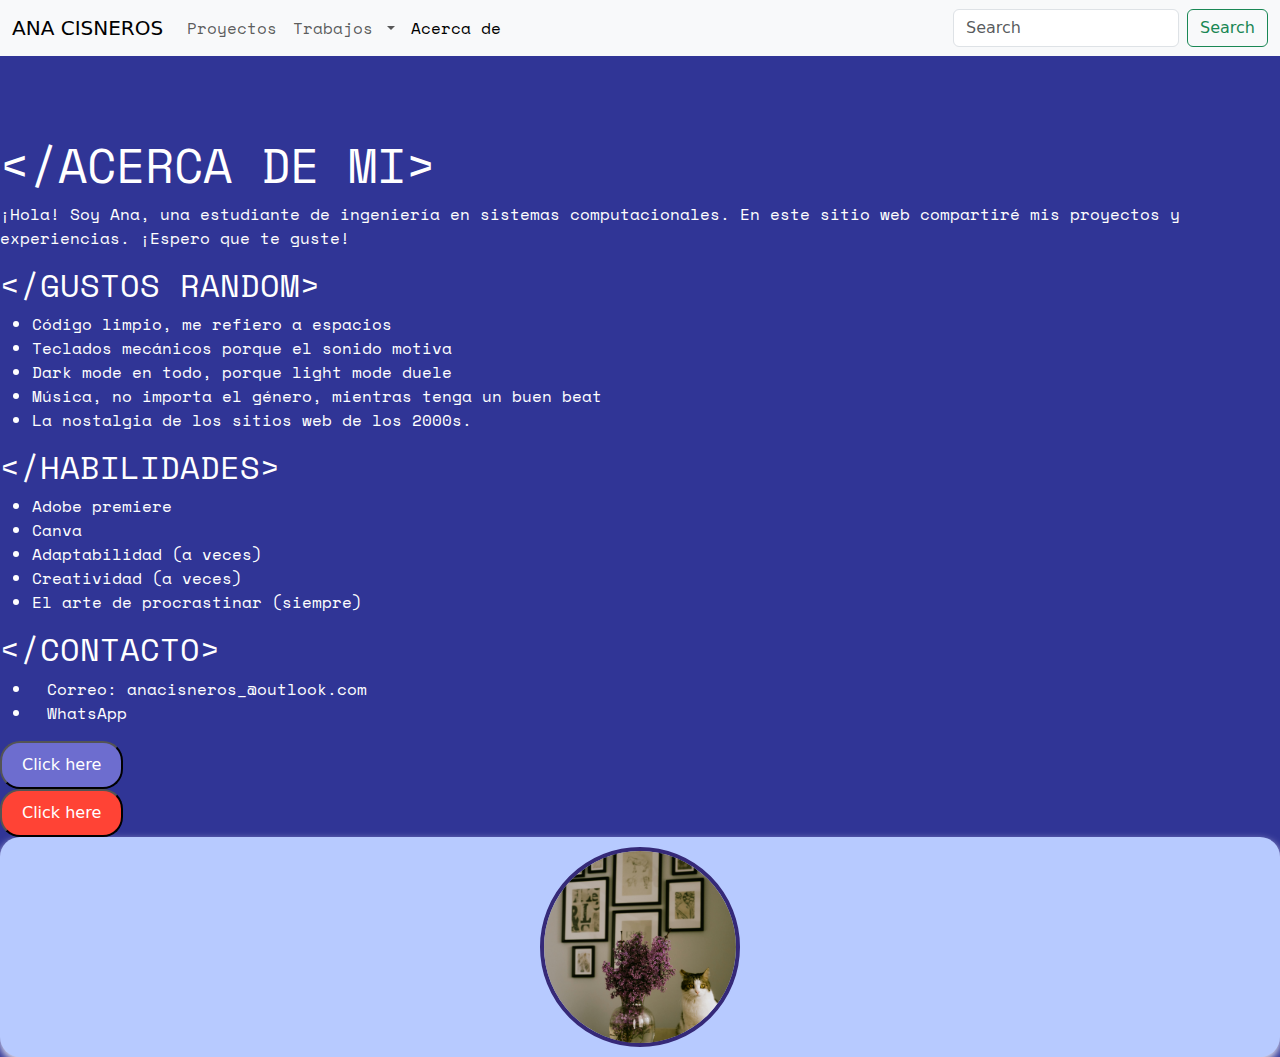
==== index.html @ f2e943ec "nav tab" ====
<!DOCTYPE html>
<html lang="en">
<head>
    <meta charset="UTF-8">
    <meta name="viewport" content="width=device-width, initial-scale=1.0">
    <link rel="icon" type="image/png" href="img/icon.png">
    <title>Ana's website</title>
    <link href="https://cdn.jsdelivr.net/npm/bootstrap@5.3.3/dist/css/bootstrap.min.css" rel="stylesheet" integrity="sha384-QWTKZyjpPEjISv5WaRU9OFeRpok6YctnYmDr5pNlyT2bRjXh0JMhjY6hW+ALEwIH" crossorigin="anonymous">
    <link rel="stylesheet" href="styles.css">

    <!-- Google Fonts "UnifrakturCook" -->
    <link rel="preconnect" href="https://fonts.googleapis.com">
    <link rel="preconnect" href="https://fonts.gstatic.com" crossorigin>
    <link href="https://fonts.googleapis.com/css2?family=UnifrakturCook:wght@700&display=swap" rel="stylesheet">

    <!-- Google Fonts "Space Mono" -->
    <link rel="preconnect" href="https://fonts.googleapis.com">
    <link rel="preconnect" href="https://fonts.gstatic.com" crossorigin>
    <link href="https://fonts.googleapis.com/css2?family=Space+Mono:ital,wght@0,400;0,700;1,400;1,700&display=swap" rel="stylesheet">

    <style>
        @import url('https://fonts.googleapis.com/css2?family=UnifrakturCook:wght@700&display=swap');
        </style>
</head>
<body>
  <nav class="navbar navbar-expand-lg bg-body-tertiary">
    <div class="container-fluid">
      <a class="navbar-brand" href="#">ANA CISNEROS</a>
      <button class="navbar-toggler" type="button" data-bs-toggle="collapse" data-bs-target="#navbarScroll" aria-controls="navbarScroll" aria-expanded="false" aria-label="Toggle navigation">
        <span class="navbar-toggler-icon"></span>
      </button>
      <div class="collapse navbar-collapse" id="navbarScroll">
        <ul class="navbar-nav me-auto my-2 my-lg-0 navbar-nav-scroll" style="--bs-scroll-height: 100px;">
          <li class="nav-item">
            <a class="nav-link" href="#">Proyectos</a>
          </li>
          <li class="nav-item dropdown">
            <a class="nav-link dropdown-toggle" href="#" role="button" data-bs-toggle="dropdown" aria-expanded="false">
              Trabajos
            </a>
            <ul class="dropdown-menu">
              <li><a class="dropdown-item" href="#">Tarea #1</a></li>
              <li><a class="dropdown-item" href="#">Tarea #2</a></li>
              <li><hr class="dropdown-divider"></li>
              <li><a class="dropdown-item" href="#">Catalogo</a></li>
            </ul>
          </li>
          <li class="nav-item">
            <a class="nav-link active" aria-current="page" href="#">Acerca de</a>
          </li>
          <li class="nav-item">
        </ul>
        <form class="d-flex" role="search">
          <input class="form-control me-2" type="search" placeholder="Search" aria-label="Search">
          <button class="btn btn-outline-success" type="submit">Search</button>
        </form>
      </div>
    </div>
  </nav>

<section class="main"> 
    <h1>&lt;/ACERCA DE MI&gt;</h1>
    <p>¡Hola! Soy Ana, una estudiante de ingeniería en sistemas computacionales. En este sitio web compartiré mis proyectos y experiencias. ¡Espero que te guste!</p>
    <h2>&lt;/GUSTOS RANDOM&gt;</h2>
        <ul>
            <li>Código limpio, me refiero a espacios</li>
            <li>Teclados mecánicos porque el sonido motiva</li>
            <li>Dark mode en todo, porque light mode duele</li>
            <li>Música, no importa el género, mientras tenga un buen beat</li>
            <li>La nostalgia de los sitios web de los 2000s.</li>
        </ul>
    <h2>&lt;/HABILIDADES&gt;</h2>
        <ul>
            <li>Adobe premiere</li>
            <li>Canva</li>
            <li>Adaptabilidad (a veces)</li>
            <li>Creatividad (a veces)</li>
            <li>El arte de procrastinar (siempre)</li>
        </ul>
</section>



    <h2>&lt;/CONTACTO&gt;</h2>
        <ul>
            <li><a href="mailto:anacisneros_@outlook.com" target="_blank" style="color: white; padding: 2px 15px; text-decoration: none; border-radius: 20px;">Correo: anacisneros_@outlook.com</a>
            </li>
            <li><a href="https://wa.me/7034799678/" target="_blank" style="color: white; padding: 2px 15px; text-decoration: none; border-radius: 20px;">
                WhatsApp
            </a>
            </li>
        </ul>
    
        <div>
           <button>Click here</button> 
        </div>
        <div>
            <button class="button-danger">Click here</button> 
         </div>

         <div class="contenedor-imagen">
            <img src="img/cat.jpg" alt="un gato" class="imagen-redonda">
         </div>
         <script src="https://cdn.jsdelivr.net/npm/bootstrap@5.3.3/dist/js/bootstrap.bundle.min.js" integrity="sha384-YvpcrYf0tY3lHB60NNkmXc5s9fDVZLESaAA55NDzOxhy9GkcIdslK1eN7N6jIeHz" crossorigin="anonymous"></script>
</body>
</html>
---- styles.css ----
/* Google Fonts "UnifrakturCook" */
.unifrakturcook-bold {
    font-family: "UnifrakturCook", serif;
    font-weight: 700;
    font-style: normal;
  }
  
  /* Google Fonts "Space Mono" */
  .space-mono-regular {
    font-family: "Space Mono", serif;
    font-weight: 400;
    font-style: normal;
  }
  
  .space-mono-bold {
    font-family: "Space Mono", serif;
    font-weight: 700;
    font-style: normal;
  }
  
  .space-mono-regular-italic {
    font-family: "Space Mono", serif;
    font-weight: 400;
    font-style: italic;
  }
  
  .space-mono-bold-italic {
    font-family: "Space Mono", serif;
    font-weight: 700;
    font-style: italic;
  }

  .main {
    margin-top: 80px;
  }
  
  
  
  body {
    background: #303596;
    color: #fff;
    /*padding: 92px;        dependiendo de la resolucion */
    height: 100vh;        /* A escala de la resolucion */
    /* display: flex; */
    justify-content: center;
    align-items: center;
  }
  
  h1 {
    font-size: 3em;
  }

  p {
    font-size: medium;
  } 

  h1, h2, p, li {
    font-family: "Space Mono", serif;
    color: #fff;
  }

  :hover {
    color: rgb(148, 150, 241);
  }

  /* tag de html */
  button {
    display: inline-block;
    padding: 10px 20px;
    background-color: rgb(109, 109, 207);
    color: white;
    text-align: center;
    text-decoration: none;
    border-radius: 20px;
    transition: background-color 0.3s;
  }

  button:hover {
    background-color: #fff;
    color: black;
  }

  /* dot makes a class */
  .button-danger {
    background-color: rgb(255, 67, 53);
  }

  .button-danger:hover {
    background-color: #fff;
    color: black;
  }

  .imagen-redonda {
    width: 200px;
    height: 200px;
    border-radius: 50%;
    object-fit: cover;
    margin: 10px;
    border: 4px solid #352978;
  }

  .contenedor-imagen {
    text-align: center;
    background-color: rgb(183, 202, 255);
    border-radius: 20px;
    box-shadow: 0 4px 8px rgba(255, 255, 255, 0.9);
  }
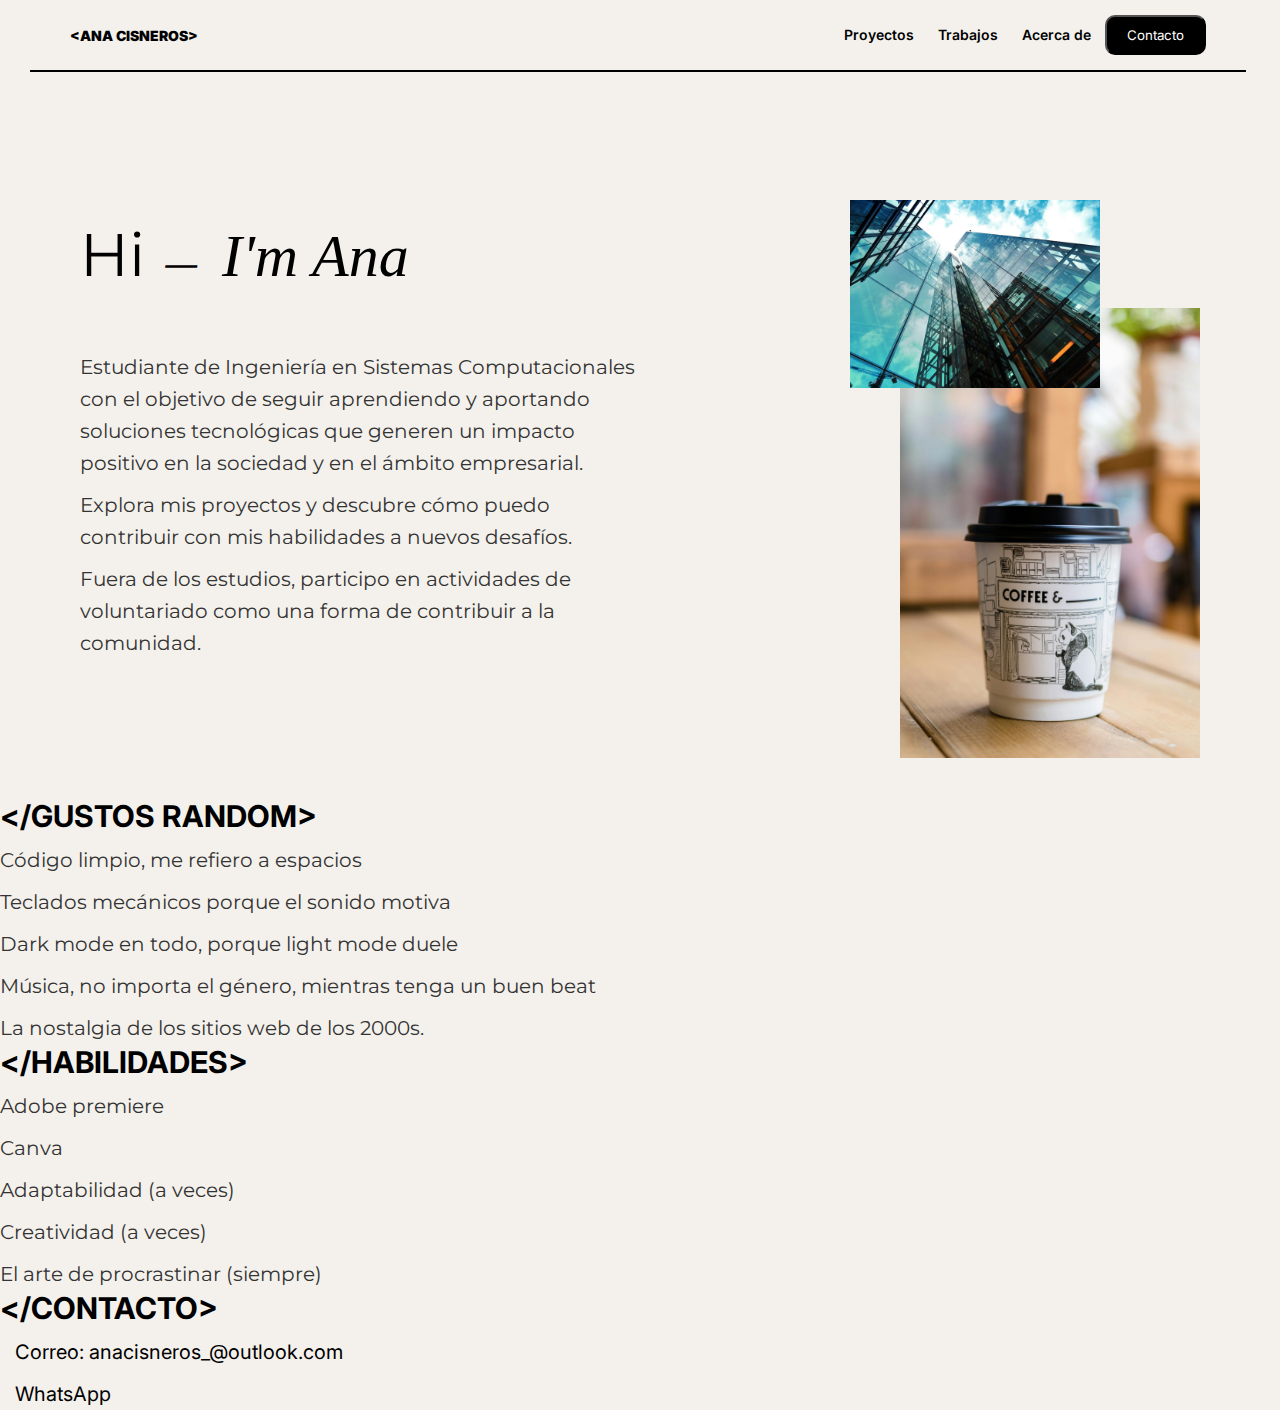
==== commit 27e98054: "design" ====
--- a/index.html
+++ b/index.html
@@ -3,104 +3,90 @@
 <head>
     <meta charset="UTF-8">
     <meta name="viewport" content="width=device-width, initial-scale=1.0">
-    <link rel="icon" type="image/png" href="img/icon.png">
-    <title>Ana's website</title>
-    <link href="https://cdn.jsdelivr.net/npm/bootstrap@5.3.3/dist/css/bootstrap.min.css" rel="stylesheet" integrity="sha384-QWTKZyjpPEjISv5WaRU9OFeRpok6YctnYmDr5pNlyT2bRjXh0JMhjY6hW+ALEwIH" crossorigin="anonymous">
+    <title>Ana Cisneros</title>
     <link rel="stylesheet" href="styles.css">
+    <style>
+@import url('https://fonts.googleapis.com/css2?family=Space+Mono:ital,wght@0,400;0,700;1,400;1,700&family=Stint+Ultra+Condensed&display=swap');
+</style>
+    <link href="https://fonts.googleapis.com/css2?family=Montserrat:wght@300;400;600&display=swap" rel="stylesheet">
+    <link rel="preconnect" href="https://fonts.googleapis.com">
+<link rel="preconnect" href="https://fonts.gstatic.com" crossorigin>
+<link href="https://fonts.googleapis.com/css2?family=Inter:ital,opsz,wght@0,14..32,100..900;1,14..32,100..900&display=swap" rel="stylesheet">
 
-    <!-- Google Fonts "UnifrakturCook" -->
-    <link rel="preconnect" href="https://fonts.googleapis.com">
-    <link rel="preconnect" href="https://fonts.gstatic.com" crossorigin>
-    <link href="https://fonts.googleapis.com/css2?family=UnifrakturCook:wght@700&display=swap" rel="stylesheet">
-
-    <!-- Google Fonts "Space Mono" -->
-    <link rel="preconnect" href="https://fonts.googleapis.com">
-    <link rel="preconnect" href="https://fonts.gstatic.com" crossorigin>
-    <link href="https://fonts.googleapis.com/css2?family=Space+Mono:ital,wght@0,400;0,700;1,400;1,700&display=swap" rel="stylesheet">
-
-    <style>
-        @import url('https://fonts.googleapis.com/css2?family=UnifrakturCook:wght@700&display=swap');
-        </style>
 </head>
 <body>
-  <nav class="navbar navbar-expand-lg bg-body-tertiary">
-    <div class="container-fluid">
-      <a class="navbar-brand" href="#">ANA CISNEROS</a>
-      <button class="navbar-toggler" type="button" data-bs-toggle="collapse" data-bs-target="#navbarScroll" aria-controls="navbarScroll" aria-expanded="false" aria-label="Toggle navigation">
-        <span class="navbar-toggler-icon"></span>
-      </button>
-      <div class="collapse navbar-collapse" id="navbarScroll">
-        <ul class="navbar-nav me-auto my-2 my-lg-0 navbar-nav-scroll" style="--bs-scroll-height: 100px;">
-          <li class="nav-item">
-            <a class="nav-link" href="#">Proyectos</a>
-          </li>
-          <li class="nav-item dropdown">
-            <a class="nav-link dropdown-toggle" href="#" role="button" data-bs-toggle="dropdown" aria-expanded="false">
-              Trabajos
-            </a>
-            <ul class="dropdown-menu">
-              <li><a class="dropdown-item" href="#">Tarea #1</a></li>
-              <li><a class="dropdown-item" href="#">Tarea #2</a></li>
-              <li><hr class="dropdown-divider"></li>
-              <li><a class="dropdown-item" href="#">Catalogo</a></li>
-            </ul>
-          </li>
-          <li class="nav-item">
-            <a class="nav-link active" aria-current="page" href="#">Acerca de</a>
-          </li>
-          <li class="nav-item">
-        </ul>
-        <form class="d-flex" role="search">
-          <input class="form-control me-2" type="search" placeholder="Search" aria-label="Search">
-          <button class="btn btn-outline-success" type="submit">Search</button>
-        </form>
-      </div>
-    </div>
-  </nav>
+    <nav class="navbar">
+        <div class="nav-left">
+          <a href="main.html"><b>&lt;ANA CISNEROS&gt;</b></a>       
+        </div>
+      <!-- <div class="nav-center">
+          <a href="index.html">Null</a>*//
+        </div> -->
+        <div class="nav-right">
+          <a href="first sketch.html" style="padding: 10px;">Proyectos</a>
+          <a href="index.html" style="padding: 10px;">Trabajos</a>
+          <a href="#about" style="padding: 10px;">Acerca de</a>
+          
+          <button href="#contact">Contacto</button> 
 
-<section class="main"> 
-    <h1>&lt;/ACERCA DE MI&gt;</h1>
-    <p>¡Hola! Soy Ana, una estudiante de ingeniería en sistemas computacionales. En este sitio web compartiré mis proyectos y experiencias. ¡Espero que te guste!</p>
-    <h2>&lt;/GUSTOS RANDOM&gt;</h2>
-        <ul>
-            <li>Código limpio, me refiero a espacios</li>
-            <li>Teclados mecánicos porque el sonido motiva</li>
-            <li>Dark mode en todo, porque light mode duele</li>
-            <li>Música, no importa el género, mientras tenga un buen beat</li>
-            <li>La nostalgia de los sitios web de los 2000s.</li>
-        </ul>
-    <h2>&lt;/HABILIDADES&gt;</h2>
-        <ul>
-            <li>Adobe premiere</li>
-            <li>Canva</li>
-            <li>Adaptabilidad (a veces)</li>
-            <li>Creatividad (a veces)</li>
-            <li>El arte de procrastinar (siempre)</li>
-        </ul>
+        </div>
+    </nav>
+
+    <section class="hero" id="about">
+        <div class="text-content">
+            <div class="title-container">
+                <h2>Hi</h2>
+                <h1><span class="separator">—</span> I'm Ana</h1>
+            </div>
+            <p>Estudiante de Ingeniería en Sistemas Computacionales con el objetivo de seguir aprendiendo y aportando soluciones tecnológicas que generen un impacto positivo en la sociedad y en el ámbito empresarial.</p>
+            <p>Explora mis proyectos y descubre cómo puedo contribuir con mis habilidades a nuevos desafíos.</p>
+            <p>Fuera de los estudios, participo en actividades de voluntariado como una forma de contribuir a la comunidad.</p>
+        </div>
+        <div class="image-content">
+            <img src="img/work.jpg" alt="Working on a laptop" class="small-img">
+            <img src="img/coffee.jpg" alt="Walking in front of striped wall" class="large-img">
+        </div>
+    </section>
+
+    <section class="main"> 
+    <h3>&lt;/GUSTOS RANDOM&gt;</h3>
+          <ul>
+              <li>Código limpio, me refiero a espacios</li>
+              <li>Teclados mecánicos porque el sonido motiva</li>
+              <li>Dark mode en todo, porque light mode duele</li>
+              <li>Música, no importa el género, mientras tenga un buen beat</li>
+              <li>La nostalgia de los sitios web de los 2000s.</li>
+          </ul>
+      <h3>&lt;/HABILIDADES&gt;</h3>
+          <ul>
+              <li>Adobe premiere</li>
+              <li>Canva</li>
+              <li>Adaptabilidad (a veces)</li>
+              <li>Creatividad (a veces)</li>
+              <li>El arte de procrastinar (siempre)</li>
+          </ul>
+  </section>
+
+  <section id="tarea #1">
+    
+  </section>
+
+  <section id="tarea #2">
+
+  </section>
+
+<section id="contact">
+  <h3>&lt;/CONTACTO&gt;</h3>
+  <ul>
+      <li><a href="mailto:anacisneros_@outlook.com" target="_blank" style="color: rgb(0, 0, 0); padding: 2px 15px; text-decoration: none; border-radius: 20px;">Correo: anacisneros_@outlook.com</a>
+      </li>
+      <li><a href="https://wa.me/7034799678/" target="_blank" style="color: rgb(0, 0, 0); padding: 2px 15px; text-decoration: none; border-radius: 20px;">
+          WhatsApp
+      </a>
+      </li>
+  </ul>
 </section>
 
 
-
-    <h2>&lt;/CONTACTO&gt;</h2>
-        <ul>
-            <li><a href="mailto:anacisneros_@outlook.com" target="_blank" style="color: white; padding: 2px 15px; text-decoration: none; border-radius: 20px;">Correo: anacisneros_@outlook.com</a>
-            </li>
-            <li><a href="https://wa.me/7034799678/" target="_blank" style="color: white; padding: 2px 15px; text-decoration: none; border-radius: 20px;">
-                WhatsApp
-            </a>
-            </li>
-        </ul>
-    
-        <div>
-           <button>Click here</button> 
-        </div>
-        <div>
-            <button class="button-danger">Click here</button> 
-         </div>
-
-         <div class="contenedor-imagen">
-            <img src="img/cat.jpg" alt="un gato" class="imagen-redonda">
-         </div>
-         <script src="https://cdn.jsdelivr.net/npm/bootstrap@5.3.3/dist/js/bootstrap.bundle.min.js" integrity="sha384-YvpcrYf0tY3lHB60NNkmXc5s9fDVZLESaAA55NDzOxhy9GkcIdslK1eN7N6jIeHz" crossorigin="anonymous"></script>
 </body>
 </html>--- a/styles.css
+++ b/styles.css
@@ -1,107 +1,208 @@
-/* Google Fonts "UnifrakturCook" */
-.unifrakturcook-bold {
-    font-family: "UnifrakturCook", serif;
-    font-weight: 700;
-    font-style: normal;
+.space-mono-regular {
+  font-family: "Space Mono", monospace;
+  font-weight: 400;
+  font-style: normal;
+}
+
+.space-mono-bold {
+  font-family: "Space Mono", monospace;
+  font-weight: 700;
+  font-style: normal;
+}
+
+.space-mono-regular-italic {
+  font-family: "Space Mono", monospace;
+  font-weight: 400;
+  font-style: italic;
+}
+
+.space-mono-bold-italic {
+  font-family: "Space Mono", monospace;
+  font-weight: 700;
+  font-style: italic;
+}
+.stint-ultra-condensed-regular {
+  font-family: "Stint Ultra Condensed", serif;
+  font-weight: 400;
+  font-style: normal;
+}
+
+
+.montserrat-regular{
+  font-family: "Montserrat", sans-serif;
+  font-optical-sizing: auto;
+  font-style: normal;
+}
+
+
+.inter {
+  font-family: "Inter", sans-serif;
+  font-optical-sizing: auto;
+  font-weight: 100;
+  font-style: normal;
+}
+
+/* Reset styles */
+* {
+  margin: 0;
+  padding: 0;
+  box-sizing: border-box;
+  font-family: "Inter", sans-serif;
+}
+
+body{
+  background-color: #f4f1ec;
+}
+
+/* Navbar */
+.navbar {
+  position: fixed;
+  top: 0;
+  width: 95%;
+  background-color: #f4f1ec;
+  display: flex;
+  justify-content: space-between;
+  align-items: center;
+  padding: 15px 40px;
+  border-bottom: 2px solid #000000;
+  font-size: 14px;
+  font-weight: 600;
+  z-index: 100;
+  margin-left: 30px;
+}
+
+.navbar a {
+  text-decoration: none; /* Removes underline */
+  color: black; /* Ensures text is black */
+  font-weight: 600; /* Makes it bold */
+}
+
+/* Change color on hover (except for ANA CISNEROS) */
+.navbar a:not(.nav-center a):hover {
+  color: gray;
+}
+
+/* Hero Section */
+.hero {
+  display: flex;
+  justify-content: space-between;
+  align-items: center;
+  padding: 120px 40px 40px;
+  max-width: 1200px;
+  margin: 0 auto;
+}
+
+/* Text Content */
+.text-content {
+  width: 50%;
+}
+
+.title-container {
+  display: flex;
+  align-items: baseline; /* Aligns text properly */
+  gap: 10px; /* Adjusts space between "Hi" and the rest */
+}
+
+  /* tag de html */
+button {
+  display: inline-block;
+  padding: 10px 20px;
+  background-color: rgb(0, 0, 0);
+  color: white;
+  text-align: center;
+  text-decoration: none;
+  transition: background-color 0.3s;
+  border-radius: 10px;
+}
+
+button:hover {
+  background-color: #fff;
+  color: black;
+}
+
+h1 {
+  font-size: 60px;
+  font-weight: 400;
+  margin-bottom: 50px;
+  font-family: 'times new roman';
+  font-style: italic;
+}
+h2 {
+  font-family: 'montserrat';
+  font-weight: 400;
+  font-size: 60px;
+}
+
+h3 {
+  font-family: "Inter", sans-serif;
+  font-size: 30px;
+}
+
+.separator {
+  font-size: 32px;
+  margin: 0 10px;
+  font-weight: 400;
+}
+
+li {
+  font-family: "Inter", sans-serif;
+}
+
+p, li {
+  font-size: 20px;
+  font-family: 'montserrat';
+  line-height: 1.6;
+  color: #333;
+  font-weight: 400;
+  margin-top: 10px;
+}
+
+/* Image Content */
+.image-content {
+  width: 50%;
+  display: flex;
+  flex-direction: column;
+  align-items: flex-end; /* Align images to the right */
+  position: relative; /* Needed for precise positioning */
+}
+
+/* Small Image - Adjust Lower */
+.small-img {
+  width: 250px;
+  height: auto;
+  position: relative;
+  top: 80px; /* Push image down */
+  left: -100px; /* Adjust horizontal alignment if needed */
+}
+
+/* Large Image */
+.large-img {
+  width: 300px;
+  height: auto;
+}
+
+
+
+
+/* Responsive Design */
+@media (max-width: 900px) {
+  .hero {
+      flex-direction: column;
+      text-align: center;
+      padding: 100px 20px;
   }
   
-  /* Google Fonts "Space Mono" */
-  .space-mono-regular {
-    font-family: "Space Mono", serif;
-    font-weight: 400;
-    font-style: normal;
-  }
-  
-  .space-mono-bold {
-    font-family: "Space Mono", serif;
-    font-weight: 700;
-    font-style: normal;
-  }
-  
-  .space-mono-regular-italic {
-    font-family: "Space Mono", serif;
-    font-weight: 400;
-    font-style: italic;
-  }
-  
-  .space-mono-bold-italic {
-    font-family: "Space Mono", serif;
-    font-weight: 700;
-    font-style: italic;
-  }
-
-  .main {
-    margin-top: 80px;
-  }
-  
-  
-  
-  body {
-    background: #303596;
-    color: #fff;
-    /*padding: 92px;        dependiendo de la resolucion */
-    height: 100vh;        /* A escala de la resolucion */
-    /* display: flex; */
-    justify-content: center;
-    align-items: center;
-  }
-  
-  h1 {
-    font-size: 3em;
-  }
-
-  p {
-    font-size: medium;
-  } 
-
-  h1, h2, p, li {
-    font-family: "Space Mono", serif;
-    color: #fff;
-  }
-
-  :hover {
-    color: rgb(148, 150, 241);
-  }
-
-  /* tag de html */
-  button {
-    display: inline-block;
-    padding: 10px 20px;
-    background-color: rgb(109, 109, 207);
-    color: white;
-    text-align: center;
-    text-decoration: none;
-    border-radius: 20px;
-    transition: background-color 0.3s;
-  }
-
-  button:hover {
-    background-color: #fff;
-    color: black;
-  }
-
-  /* dot makes a class */
-  .button-danger {
-    background-color: rgb(255, 67, 53);
-  }
-
-  .button-danger:hover {
-    background-color: #fff;
-    color: black;
-  }
-
-  .imagen-redonda {
-    width: 200px;
-    height: 200px;
-    border-radius: 50%;
-    object-fit: cover;
-    margin: 10px;
-    border: 4px solid #352978;
-  }
-
-  .contenedor-imagen {
-    text-align: center;
-    background-color: rgb(183, 202, 255);
-    border-radius: 20px;
-    box-shadow: 0 4px 8px rgba(255, 255, 255, 0.9);
-  }+  .text-content {
+      width: 100%;
+  }
+
+  .image-content {
+      width: 100%;
+      align-items: center;
+      margin-top: 20px;
+  }
+
+  .small-img, .large-img {
+      width: 80%;
+  }
+}
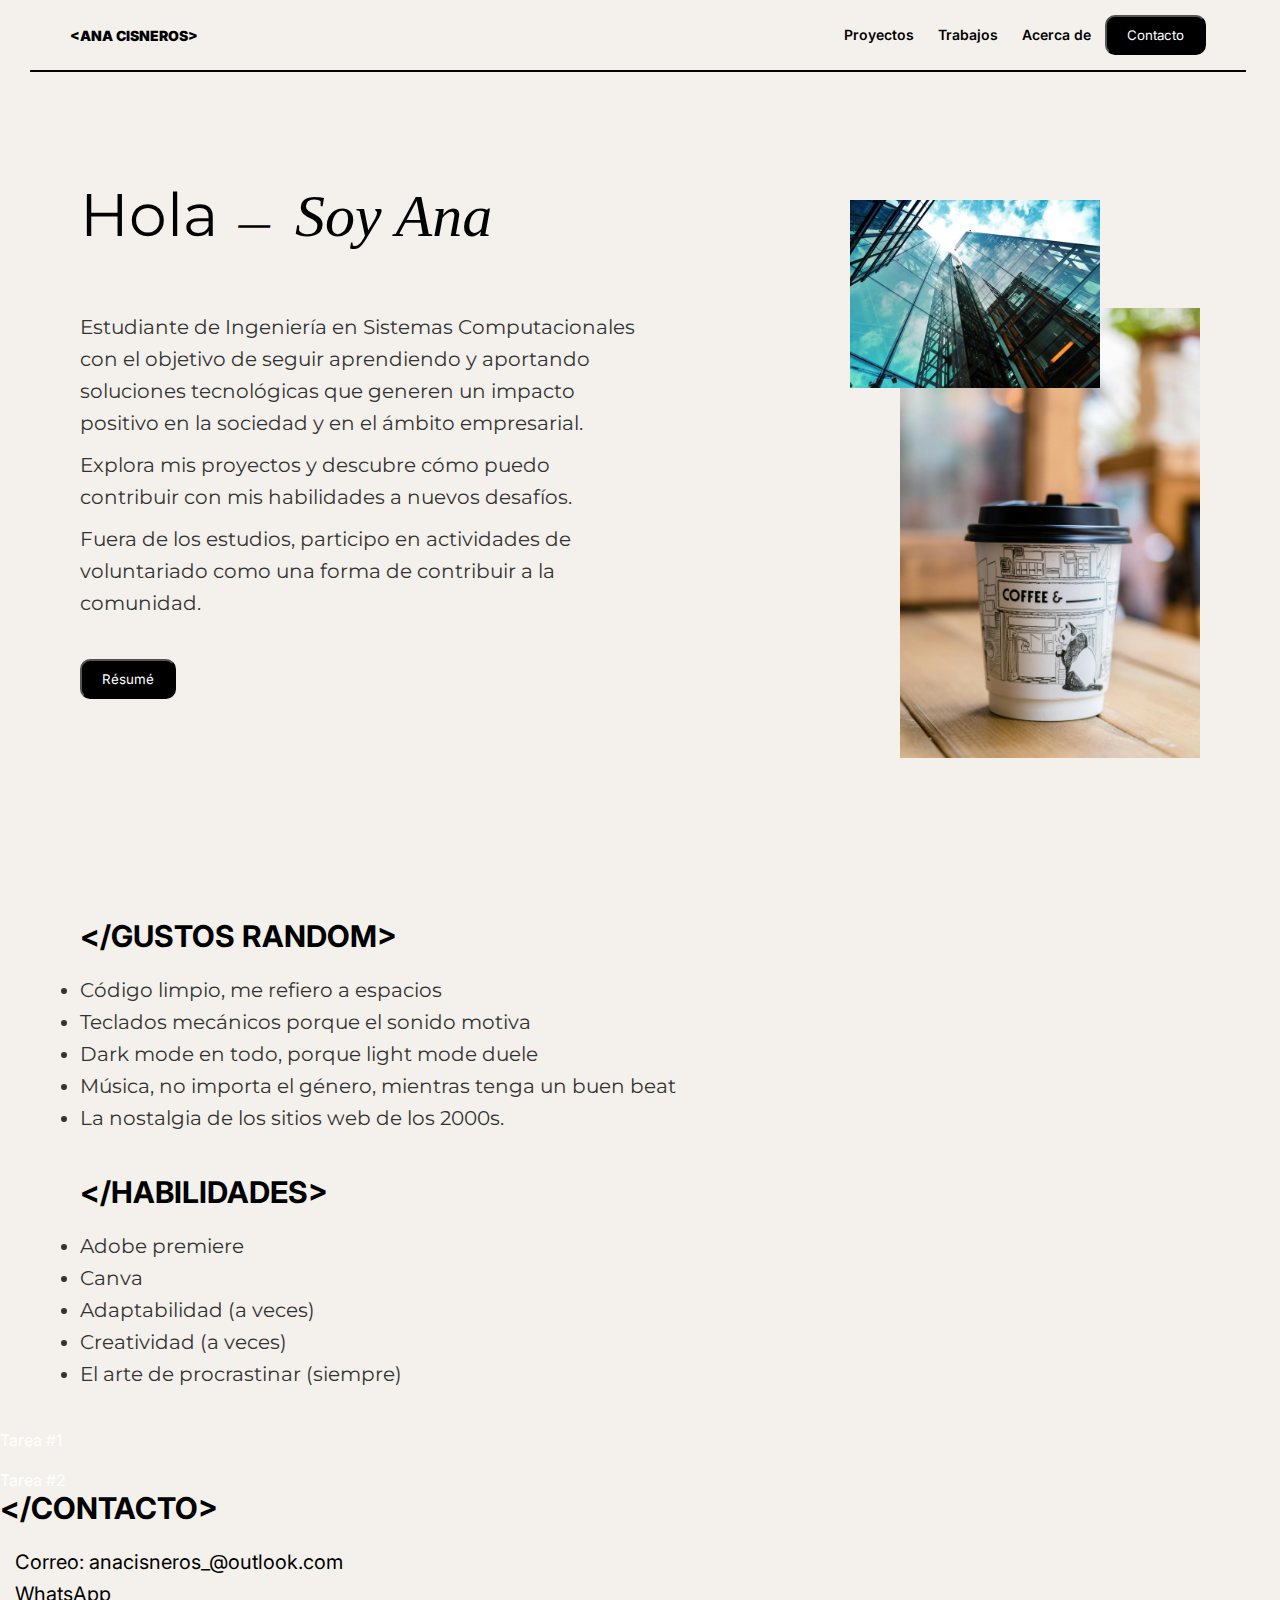
==== commit dc21559e: "Tareas" ====
--- a/index.html
+++ b/index.html
@@ -24,7 +24,7 @@
         </div> -->
         <div class="nav-right">
           <a href="first sketch.html" style="padding: 10px;">Proyectos</a>
-          <a href="index.html" style="padding: 10px;">Trabajos</a>
+          <a href="#tareas" style="padding: 10px;">Trabajos</a>
           <a href="#about" style="padding: 10px;">Acerca de</a>
           
           <button href="#contact">Contacto</button> 
@@ -35,12 +35,14 @@
     <section class="hero" id="about">
         <div class="text-content">
             <div class="title-container">
-                <h2>Hi</h2>
-                <h1><span class="separator">—</span> I'm Ana</h1>
+                <h2>Hola</h2>
+                <h1><span class="separator">—</span> Soy Ana</h1>
             </div>
             <p>Estudiante de Ingeniería en Sistemas Computacionales con el objetivo de seguir aprendiendo y aportando soluciones tecnológicas que generen un impacto positivo en la sociedad y en el ámbito empresarial.</p>
             <p>Explora mis proyectos y descubre cómo puedo contribuir con mis habilidades a nuevos desafíos.</p>
             <p>Fuera de los estudios, participo en actividades de voluntariado como una forma de contribuir a la comunidad.</p>
+            <br> <br />
+            <button> <a href="https://anc60627.github.io/website/Media/Resume%20%20(2).pdf">Résumé</a></button> 
         </div>
         <div class="image-content">
             <img src="img/work.jpg" alt="Working on a laptop" class="small-img">
@@ -48,6 +50,7 @@
         </div>
     </section>
 
+    <section class="hero"> 
     <section class="main"> 
     <h3>&lt;/GUSTOS RANDOM&gt;</h3>
           <ul>
@@ -55,7 +58,8 @@
               <li>Teclados mecánicos porque el sonido motiva</li>
               <li>Dark mode en todo, porque light mode duele</li>
               <li>Música, no importa el género, mientras tenga un buen beat</li>
-              <li>La nostalgia de los sitios web de los 2000s.</li>
+              <li>La nostalgia de los sitios web de los 2000s.</li> 
+              <br> <br />
           </ul>
       <h3>&lt;/HABILIDADES&gt;</h3>
           <ul>
@@ -67,12 +71,13 @@
           </ul>
   </section>
 
-  <section id="tarea #1">
-    
-  </section>
 
-  <section id="tarea #2">
+</section>
 
+  <section id="tareas">
+    <a href="https://docs.google.com/document/d/1o5iojM-wFQ4jNB4eSi4DnwulICziBfr5-D0fS_bfuyY/edit?usp=sharing">Tarea #1</a>
+    <br> <br />
+    <a href="https://docs.google.com/document/d/1o5iojM-wFQ4jNB4eSi4DnwulICziBfr5-D0fS_bfuyY/edit?usp=sharing">Tarea #2</a>
   </section>
 
 <section id="contact">
@@ -88,5 +93,6 @@
 </section>
 
 
+
 </body>
-</html>+</html>
--- a/styles.css
+++ b/styles.css
@@ -50,7 +50,7 @@
   font-family: "Inter", sans-serif;
 }
 
-body{
+body {
   background-color: #f4f1ec;
 }
 
@@ -120,6 +120,12 @@
   color: black;
 }
 
+a, a:visited {
+text-decoration: none;
+color: white;
+}
+
+
 h1 {
   font-size: 60px;
   font-weight: 400;
@@ -127,6 +133,7 @@
   font-family: 'times new roman';
   font-style: italic;
 }
+
 h2 {
   font-family: 'montserrat';
   font-weight: 400;
@@ -136,16 +143,15 @@
 h3 {
   font-family: "Inter", sans-serif;
   font-size: 30px;
+  display: flex;
+  align-items: center;
+  margin-bottom: 20px;
 }
 
 .separator {
   font-size: 32px;
   margin: 0 10px;
   font-weight: 400;
-}
-
-li {
-  font-family: "Inter", sans-serif;
 }
 
 p, li {
@@ -155,6 +161,12 @@
   color: #333;
   font-weight: 400;
   margin-top: 10px;
+}
+
+li {
+  text-decoration: none;
+  align-items: center;
+  margin: 0 auto;
 }
 
 /* Image Content */
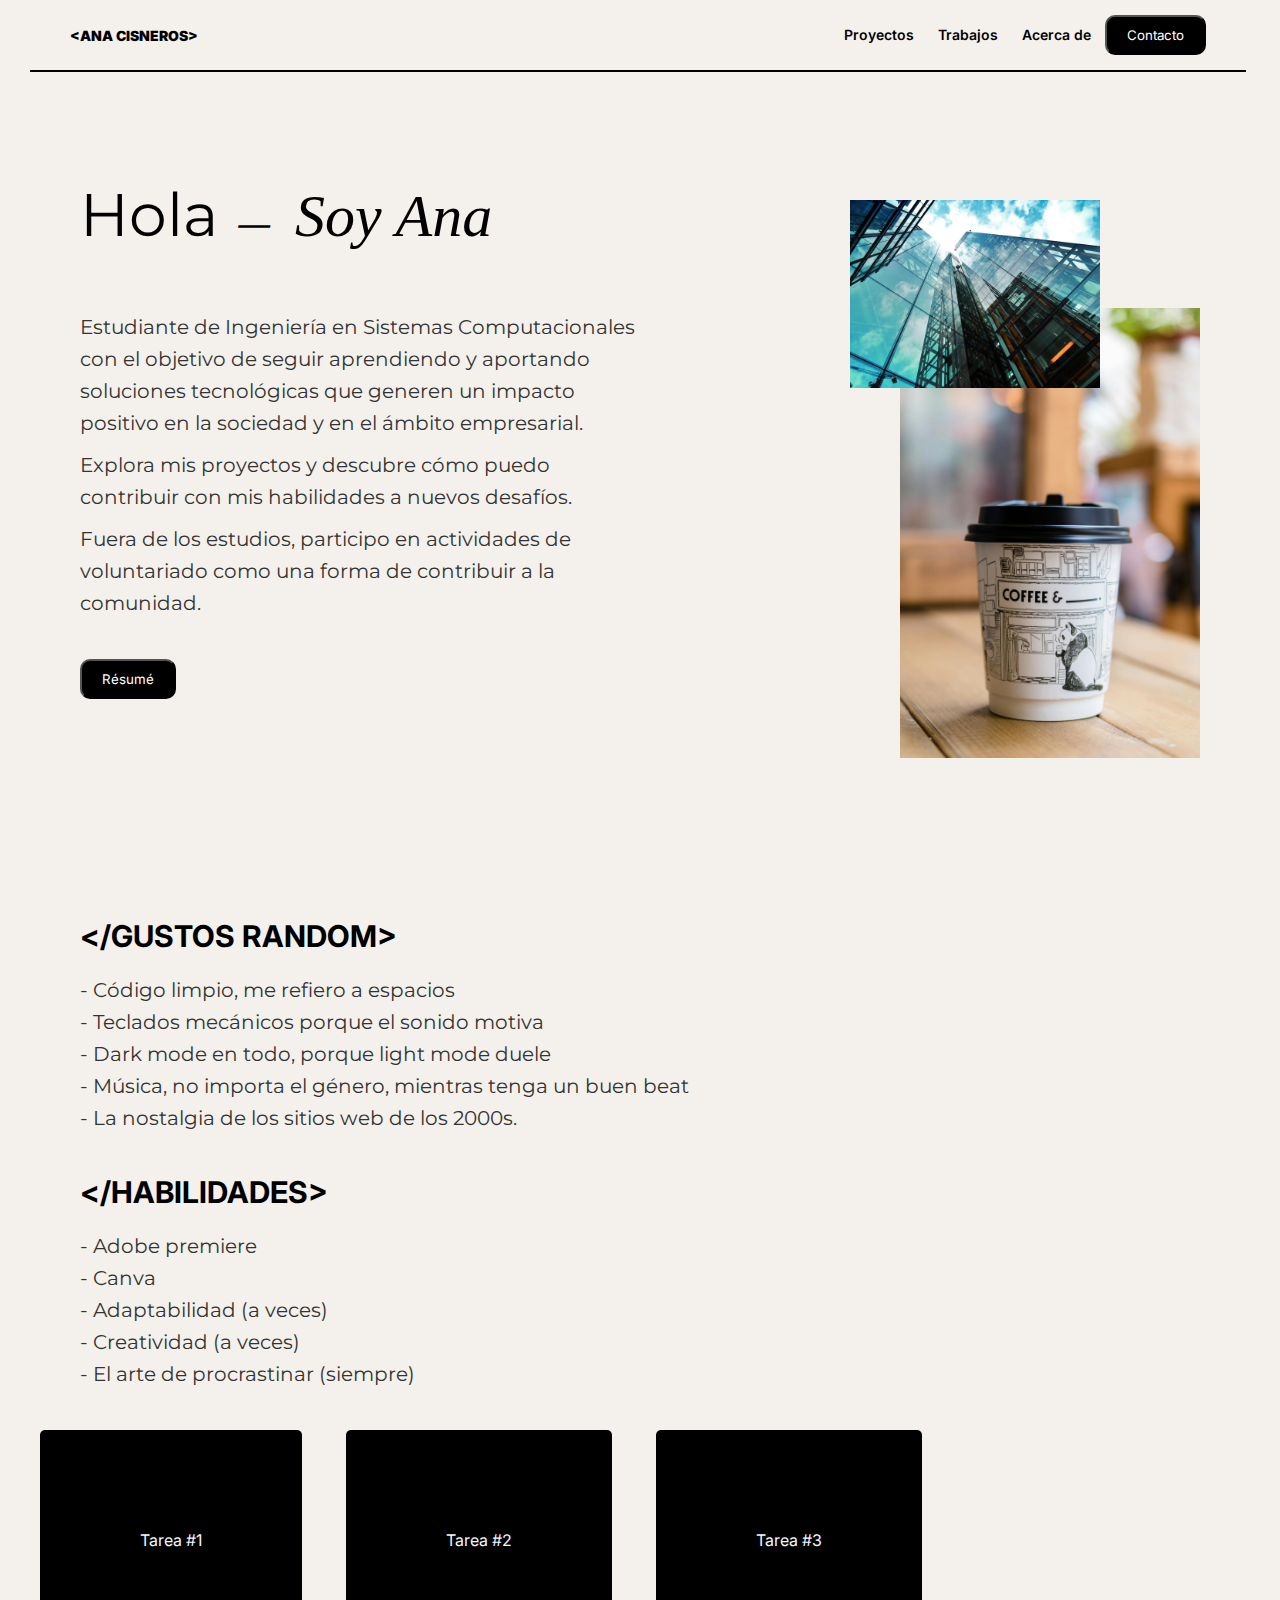
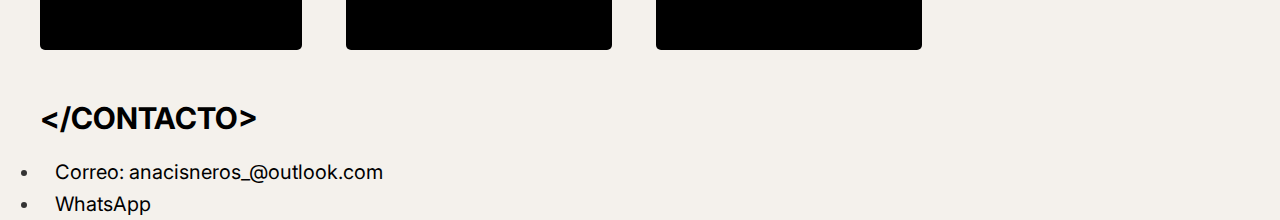
==== commit 2027cc84: "Update index.html" ====
--- a/index.html
+++ b/index.html
@@ -27,7 +27,8 @@
           <a href="#tareas" style="padding: 10px;">Trabajos</a>
           <a href="#about" style="padding: 10px;">Acerca de</a>
           
-          <button href="#contact">Contacto</button> 
+          <a href="#contact"><button>Contacto</button></a>
+
 
         </div>
     </nav>
@@ -51,36 +52,56 @@
     </section>
 
     <section class="hero"> 
-    <section class="main"> 
+    <section id="Acerca de" class="main"> 
     <h3>&lt;/GUSTOS RANDOM&gt;</h3>
-          <ul>
-              <li>Código limpio, me refiero a espacios</li>
-              <li>Teclados mecánicos porque el sonido motiva</li>
-              <li>Dark mode en todo, porque light mode duele</li>
-              <li>Música, no importa el género, mientras tenga un buen beat</li>
-              <li>La nostalgia de los sitios web de los 2000s.</li> 
-              <br> <br />
-          </ul>
+      <p> - Código limpio, me refiero a espacios <br>
+          - Teclados mecánicos porque el sonido motiva <br>
+          - Dark mode en todo, porque light mode duele <br>
+          - Música, no importa el género, mientras tenga un buen beat <br>
+          - La nostalgia de los sitios web de los 2000s.</p>
+          <br>
+          <br>
       <h3>&lt;/HABILIDADES&gt;</h3>
-          <ul>
-              <li>Adobe premiere</li>
-              <li>Canva</li>
-              <li>Adaptabilidad (a veces)</li>
-              <li>Creatividad (a veces)</li>
-              <li>El arte de procrastinar (siempre)</li>
-          </ul>
+      <p> - Adobe premiere<br>
+          - Canva<br>
+          - Adaptabilidad (a veces)<br>
+          - Creatividad (a veces)<br>
+          - El arte de procrastinar (siempre)</p> 
+
   </section>
 
 
 </section>
 
+
+
+<style>
+  #tareas a {
+    padding: 100px 100px; 
+    display: inline-block; 
+    text-decoration: none;
+    background-color: #000000;
+    border-radius: 5px; 
+    margin-bottom: 50px; 
+    margin-left: 40px; 
+    color: aliceblue;
+  }
+
+  #tareas a:hover {
+    transform: scale(1.1);
+    box-shadow: 0px 4px 15px rgba(255, 0, 0, 0.7);
+    transition: transform 0.3s ease, background-color 0.3s ease;
+  }
+</style>
+
   <section id="tareas">
-    <a href="https://docs.google.com/document/d/1o5iojM-wFQ4jNB4eSi4DnwulICziBfr5-D0fS_bfuyY/edit?usp=sharing">Tarea #1</a>
-    <br> <br />
+    <a 
+    href="https://docs.google.com/document/d/1o5iojM-wFQ4jNB4eSi4DnwulICziBfr5-D0fS_bfuyY/edit?usp=sharing">Tarea #1</a>
     <a href="https://docs.google.com/document/d/1o5iojM-wFQ4jNB4eSi4DnwulICziBfr5-D0fS_bfuyY/edit?usp=sharing">Tarea #2</a>
+    <a href="https://docs.google.com/document/d/1yxzm-_iI2wRMtknRWfRpq1-EErxHiTPqSnH0Hs6z3_8/edit?usp=sharing">Tarea #3</a>
   </section>
 
-<section id="contact">
+<section id="contact" style="margin-left: 40px;">
   <h3>&lt;/CONTACTO&gt;</h3>
   <ul>
       <li><a href="mailto:anacisneros_@outlook.com" target="_blank" style="color: rgb(0, 0, 0); padding: 2px 15px; text-decoration: none; border-radius: 20px;">Correo: anacisneros_@outlook.com</a>
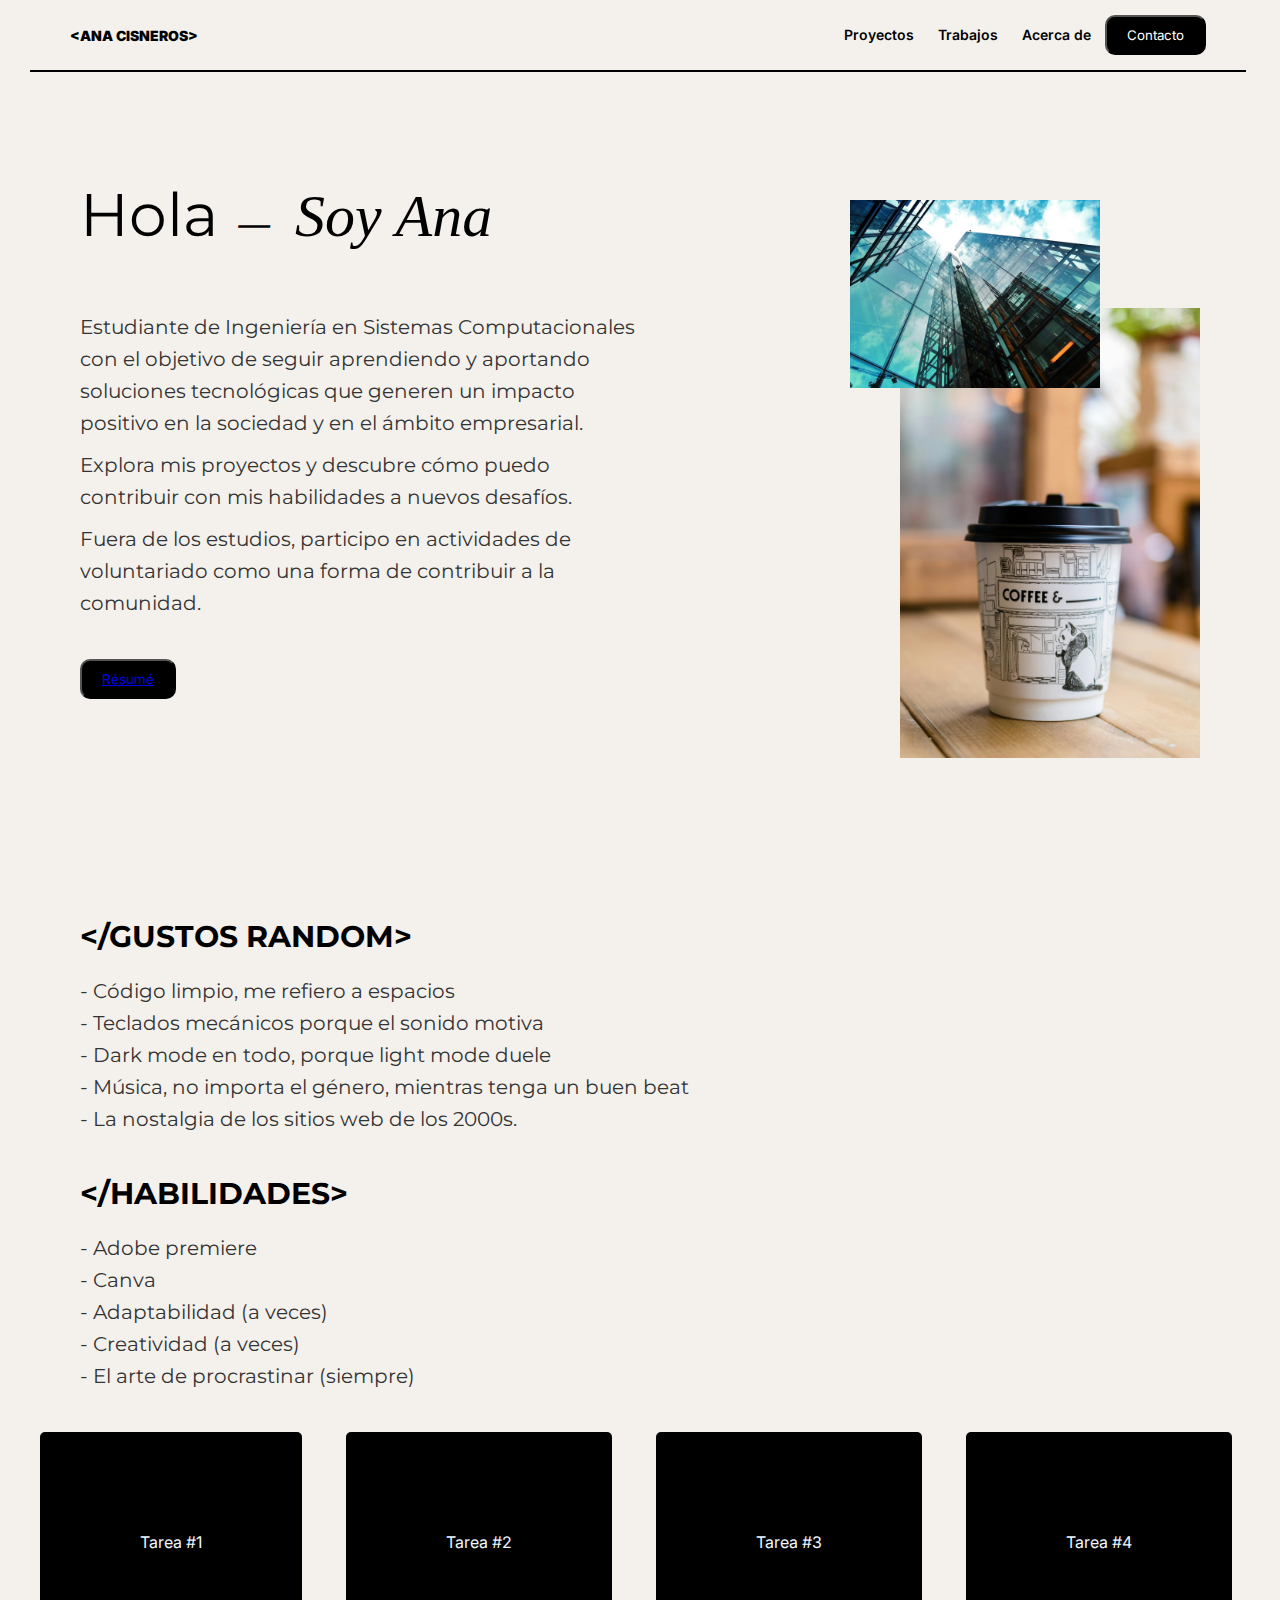
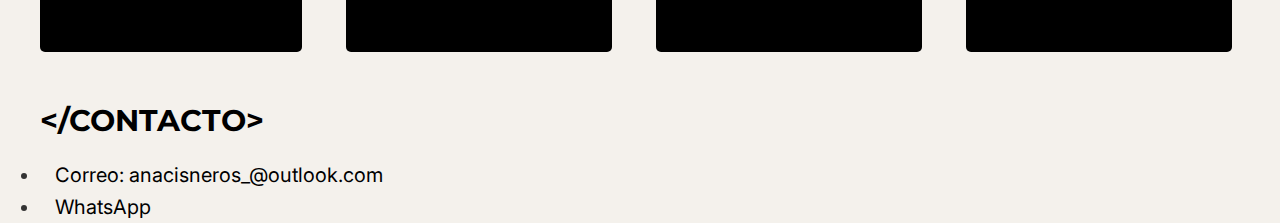
==== commit 53bc2d00: "tarea 4" ====
--- a/index.html
+++ b/index.html
@@ -96,9 +96,10 @@
 
   <section id="tareas">
     <a 
-    href="https://docs.google.com/document/d/1o5iojM-wFQ4jNB4eSi4DnwulICziBfr5-D0fS_bfuyY/edit?usp=sharing">Tarea #1</a>
-    <a href="https://docs.google.com/document/d/1o5iojM-wFQ4jNB4eSi4DnwulICziBfr5-D0fS_bfuyY/edit?usp=sharing">Tarea #2</a>
+    href="tarea1.html">Tarea #1</a>
+    <a href="tarea2.html">Tarea #2</a>
     <a href="https://docs.google.com/document/d/1yxzm-_iI2wRMtknRWfRpq1-EErxHiTPqSnH0Hs6z3_8/edit?usp=sharing">Tarea #3</a>
+    <a href="tarea4.html">Tarea #4</a>
   </section>
 
 <section id="contact" style="margin-left: 40px;">
--- a/styles.css
+++ b/styles.css
@@ -120,10 +120,6 @@
   color: black;
 }
 
-a, a:visited {
-text-decoration: none;
-color: white;
-}
 
 
 h1 {
@@ -141,7 +137,7 @@
 }
 
 h3 {
-  font-family: "Inter", sans-serif;
+  font-family: 'montserrat';
   font-size: 30px;
   display: flex;
   align-items: center;
@@ -196,6 +192,13 @@
 
 
 
+
+
+
+
+
+
+
 /* Responsive Design */
 @media (max-width: 900px) {
   .hero {
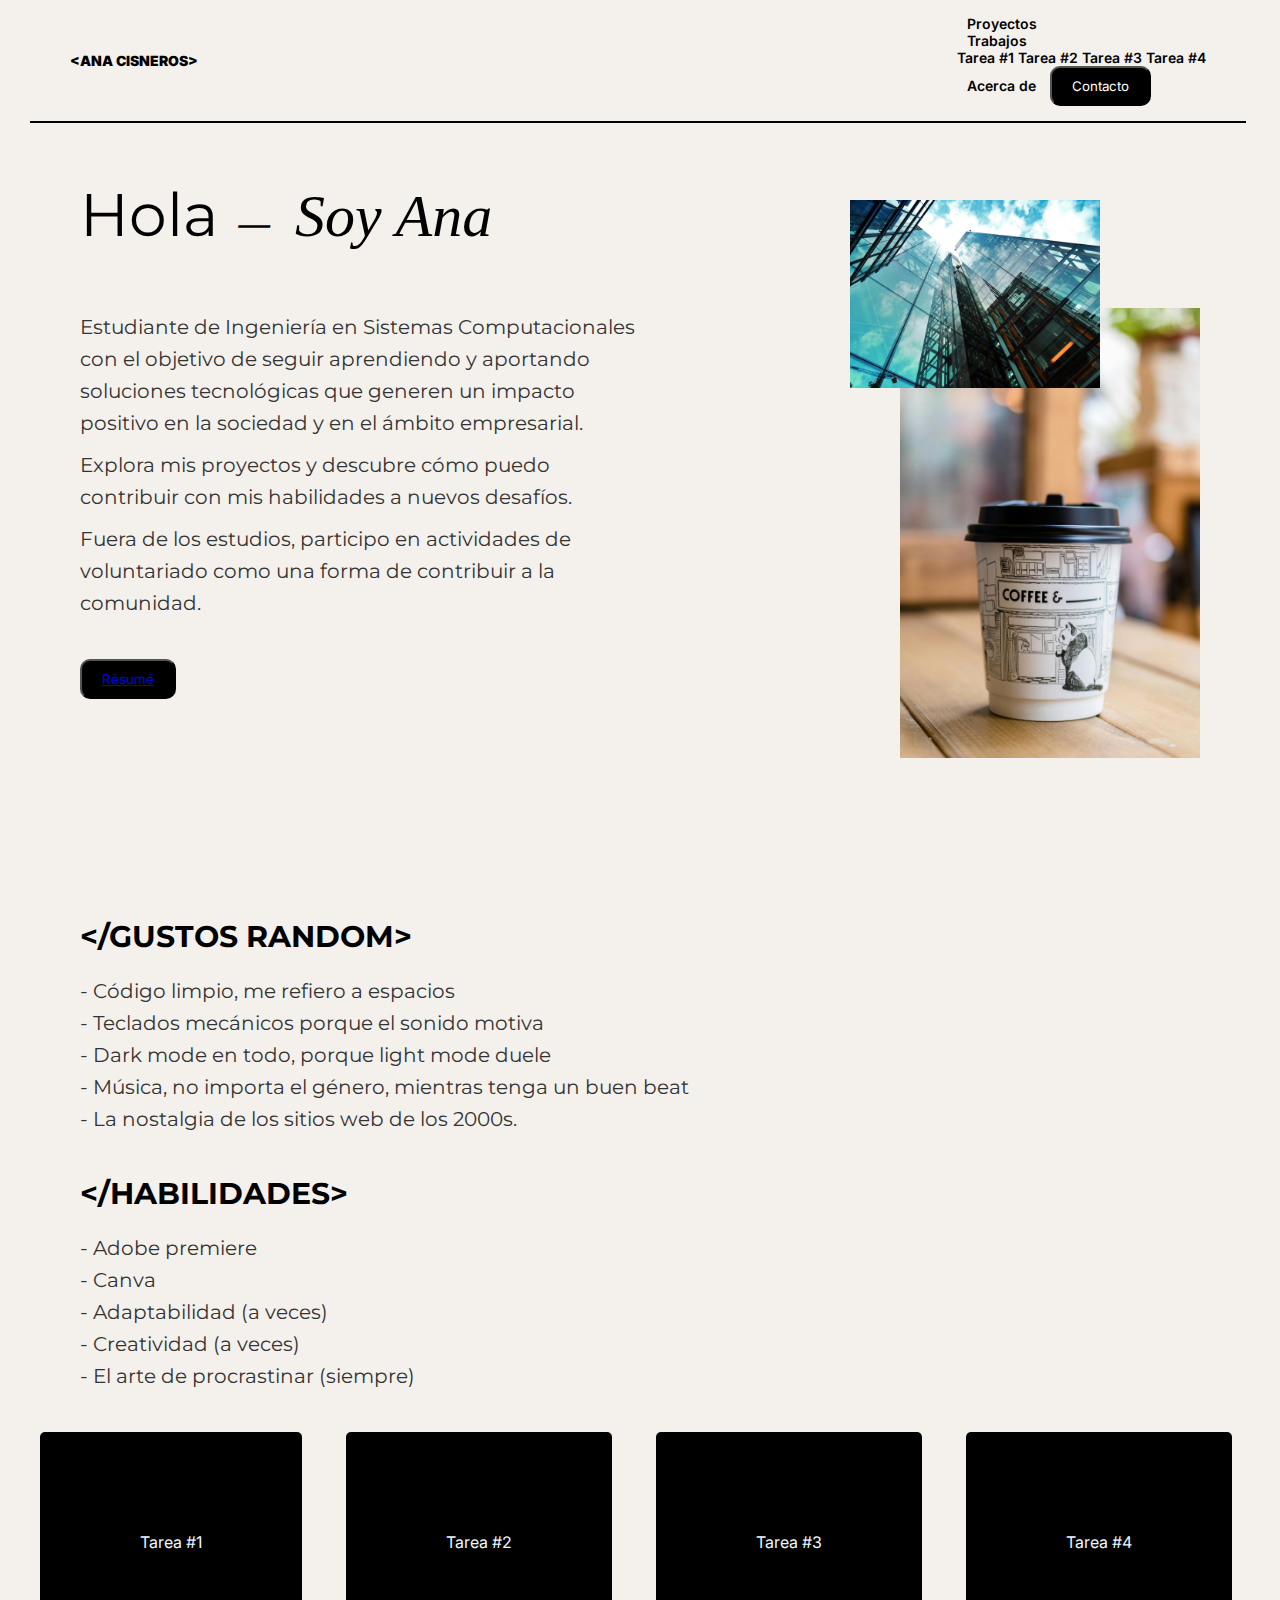
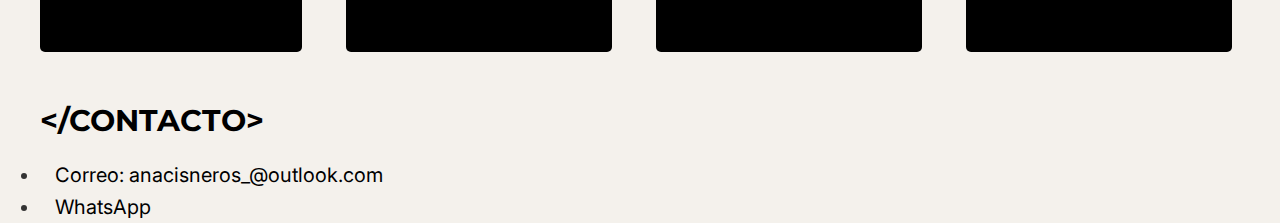
==== commit f57cb8fd: "Update index.html" ====
--- a/index.html
+++ b/index.html
@@ -22,14 +22,22 @@
       <!-- <div class="nav-center">
           <a href="index.html">Null</a>*//
         </div> -->
-        <div class="nav-right">
-          <a href="first sketch.html" style="padding: 10px;">Proyectos</a>
-          <a href="#tareas" style="padding: 10px;">Trabajos</a>
-          <a href="#about" style="padding: 10px;">Acerca de</a>
+          <div class="nav-right">
+            <a href="first sketch.html" style="padding: 10px;">Proyectos</a>
+            <div class="dropdown">
+              <a href="#tareas" style="padding: 10px;">Trabajos</a>
+              <div class="dropdown-content">
+                <a href="tarea1.html">Tarea #1</a>
+                <a href="tarea2.html">Tarea #2</a>
+                <a href="https://docs.google.com/document/d/1yxzm-_iI2wRMtknRWfRpq1-EErxHiTPqSnH0Hs6z3_8/edit?usp=sharing">Tarea #3</a>
+                <a href="tarea4.html">Tarea #4</a>
+              </div>
+            </div>
+            <a href="#about" style="padding: 10px;">Acerca de</a>
+            <a href="#contact"><button>Contacto</button></a>
+          </div>
+
           
-          <a href="#contact"><button>Contacto</button></a>
-
-
         </div>
     </nav>
 
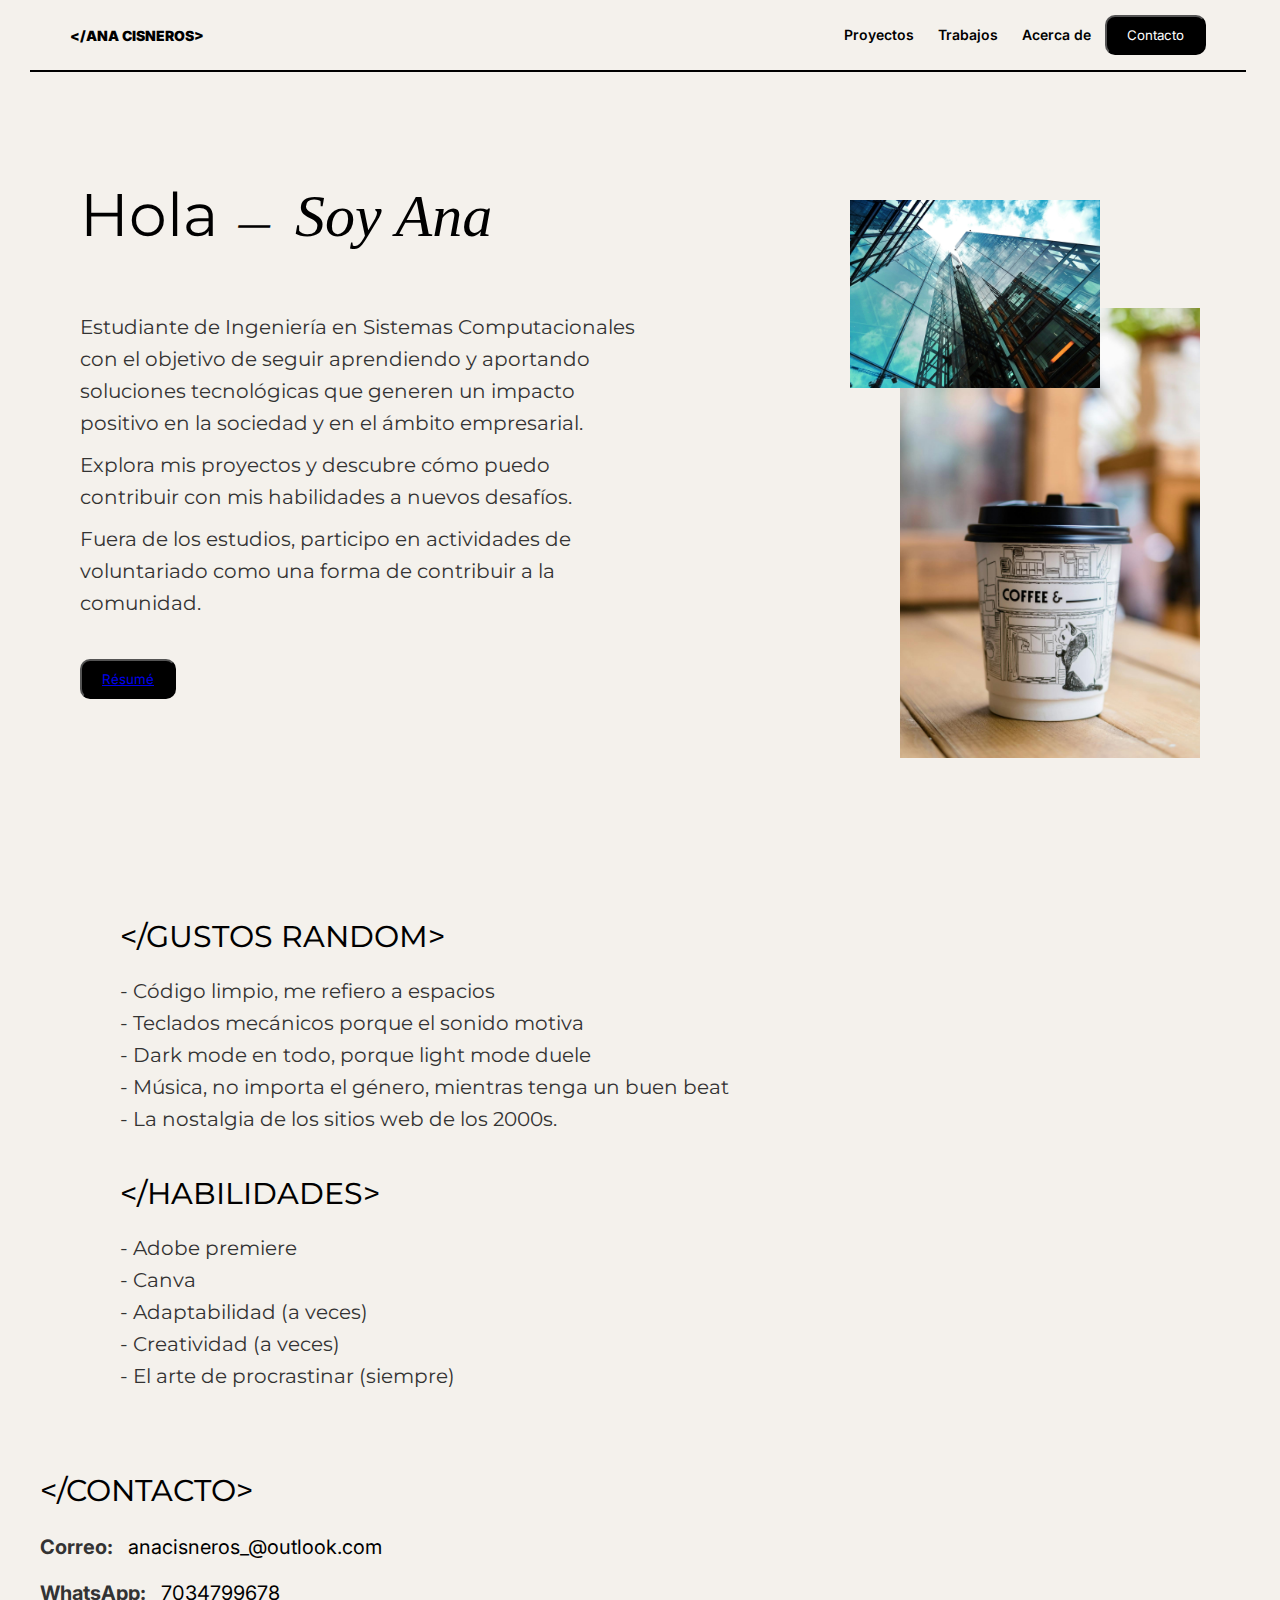
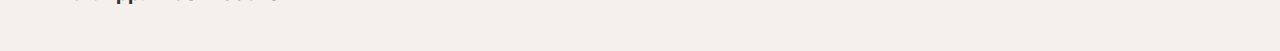
==== commit 4ae6db9e: "python" ====
--- a/index.html
+++ b/index.html
@@ -17,7 +17,7 @@
 <body>
     <nav class="navbar">
         <div class="nav-left">
-          <a href="main.html"><b>&lt;ANA CISNEROS&gt;</b></a>       
+          <a href="index.html"><b>&lt;/ANA CISNEROS&gt;</b></a>       
         </div>
       <!-- <div class="nav-center">
           <a href="index.html">Null</a>*//
@@ -27,10 +27,11 @@
             <div class="dropdown">
               <a href="#tareas" style="padding: 10px;">Trabajos</a>
               <div class="dropdown-content">
-                <a href="tarea1.html">Tarea #1</a>
-                <a href="tarea2.html">Tarea #2</a>
-                <a href="https://docs.google.com/document/d/1yxzm-_iI2wRMtknRWfRpq1-EErxHiTPqSnH0Hs6z3_8/edit?usp=sharing">Tarea #3</a>
-                <a href="tarea4.html">Tarea #4</a>
+                <a href="tarea1.html">Presentación StackOverflow</a>
+                <a href="tarea2.html">Aplicaciones Populares</a>
+                <a href="https://docs.google.com/document/d/1yxzm-_iI2wRMtknRWfRpq1-EErxHiTPqSnH0Hs6z3_8/edit?usp=sharing">La era digital</a>
+                <a href="tarea4.html">¿Qué es Python?</a>
+                <a href="tarea5.py">Sistema de Inventario</a>
               </div>
             </div>
             <a href="#about" style="padding: 10px;">Acerca de</a>
@@ -110,18 +111,14 @@
     <a href="tarea4.html">Tarea #4</a>
   </section>
 
-<section id="contact" style="margin-left: 40px;">
-  <h3>&lt;/CONTACTO&gt;</h3>
-  <ul>
-      <li><a href="mailto:anacisneros_@outlook.com" target="_blank" style="color: rgb(0, 0, 0); padding: 2px 15px; text-decoration: none; border-radius: 20px;">Correo: anacisneros_@outlook.com</a>
-      </li>
-      <li><a href="https://wa.me/7034799678/" target="_blank" style="color: rgb(0, 0, 0); padding: 2px 15px; text-decoration: none; border-radius: 20px;">
-          WhatsApp
-      </a>
-      </li>
-  </ul>
-</section>
 
+  <section id="contact" class="main" style="margin-left: 40px;">
+    <h3>&lt;/CONTACTO&gt;</h3>
+    <ul>
+      <li><strong>Correo:</strong> <a href="mailto:anacisneros_@outlook.com" target="_blank" style="color: #000; text-decoration: none;">anacisneros_@outlook.com</a></li>
+      <li><strong>WhatsApp:</strong> <a href="https://wa.me/7034799678/" target="_blank" style="color: #000; text-decoration: none;">7034799678</a></li>
+    </ul>
+  </section>
 
 
 </body>
--- a/styles.css
+++ b/styles.css
@@ -1,3 +1,46 @@
+/* Dropdown styles */
+.dropdown {
+  position: relative;
+  display: inline-block;
+}
+
+.dropdown-content {
+  display: none;
+  position: absolute;
+  background-color: #f4f1ec;
+  min-width: 160px;
+  box-shadow: 0px 8px 16px 0px rgba(0,0,0,0.2);
+  z-index: 1;
+  border-radius: 5px;
+  border: 1px solid #000;
+}
+
+.dropdown-content a {
+  color: black;
+  padding: 12px 16px;
+  text-decoration: none;
+  display: block;
+  font-size: 14px;
+}
+
+.dropdown-content a:hover {
+  background-color: #ddd;
+}
+
+.dropdown:hover .dropdown-content {
+  display: block;
+}
+
+/* Remove the old tareas section styles since we're moving it to the dropdown */
+#tareas {
+  display: none; /* Hide the old tareas section */
+}
+
+
+
+
+
+
 .space-mono-regular {
   font-family: "Space Mono", monospace;
   font-weight: 400;
@@ -142,6 +185,7 @@
   display: flex;
   align-items: center;
   margin-bottom: 20px;
+  font-weight: 450;
 }
 
 .separator {
@@ -191,15 +235,67 @@
 
 
 
-
-
-
-
-
-
-
-
-/* Responsive Design */
+#contact ul {
+  list-style-type: none; /* This removes the bullet points */
+  padding-left: 0; /* This removes the default padding */
+}
+
+#contact li {
+  margin-bottom: 10px; /* Adds some space between list items */
+}
+
+/* Estilo para todas las secciones principales */
+.main {
+  margin-left: 40px;
+  margin-bottom: 40px;
+}
+
+/* Estilo para los párrafos dentro de las secciones */
+.main p {
+  font-size: 20px;
+  font-family: 'montserrat';
+  line-height: 1.6;
+  color: #333;
+  font-weight: 400;
+  margin-top: 10px;
+}
+
+/* Estilo para los enlaces en la sección de contacto */
+#contact a {
+  display: inline-block;
+  margin-left: 5px;
+}
+
+/* Estilo para todas las listas en secciones .main */
+.main ul {
+  list-style-type: "- ";  /* Viñetas personalizadas (guión) */
+  padding-left: 20px;
+  margin-top: 10px;
+}
+
+.main ul li {
+  font-size: 20px;
+  font-family: 'Montserrat', sans-serif;
+  line-height: 1.6;
+  color: #333;
+  margin-bottom: 5px;
+}
+
+/* Estilo para los enlaces en listas */
+.main ul li a {
+  padding: 2px 5px;
+  border-radius: 3px;
+}
+
+.main ul li a:hover {
+  background-color: #f0f0f0;
+}
+
+
+
+
+
+/* Responsive Design 
 @media (max-width: 900px) {
   .hero {
       flex-direction: column;
@@ -221,3 +317,5 @@
       width: 80%;
   }
 }
+
+*/
